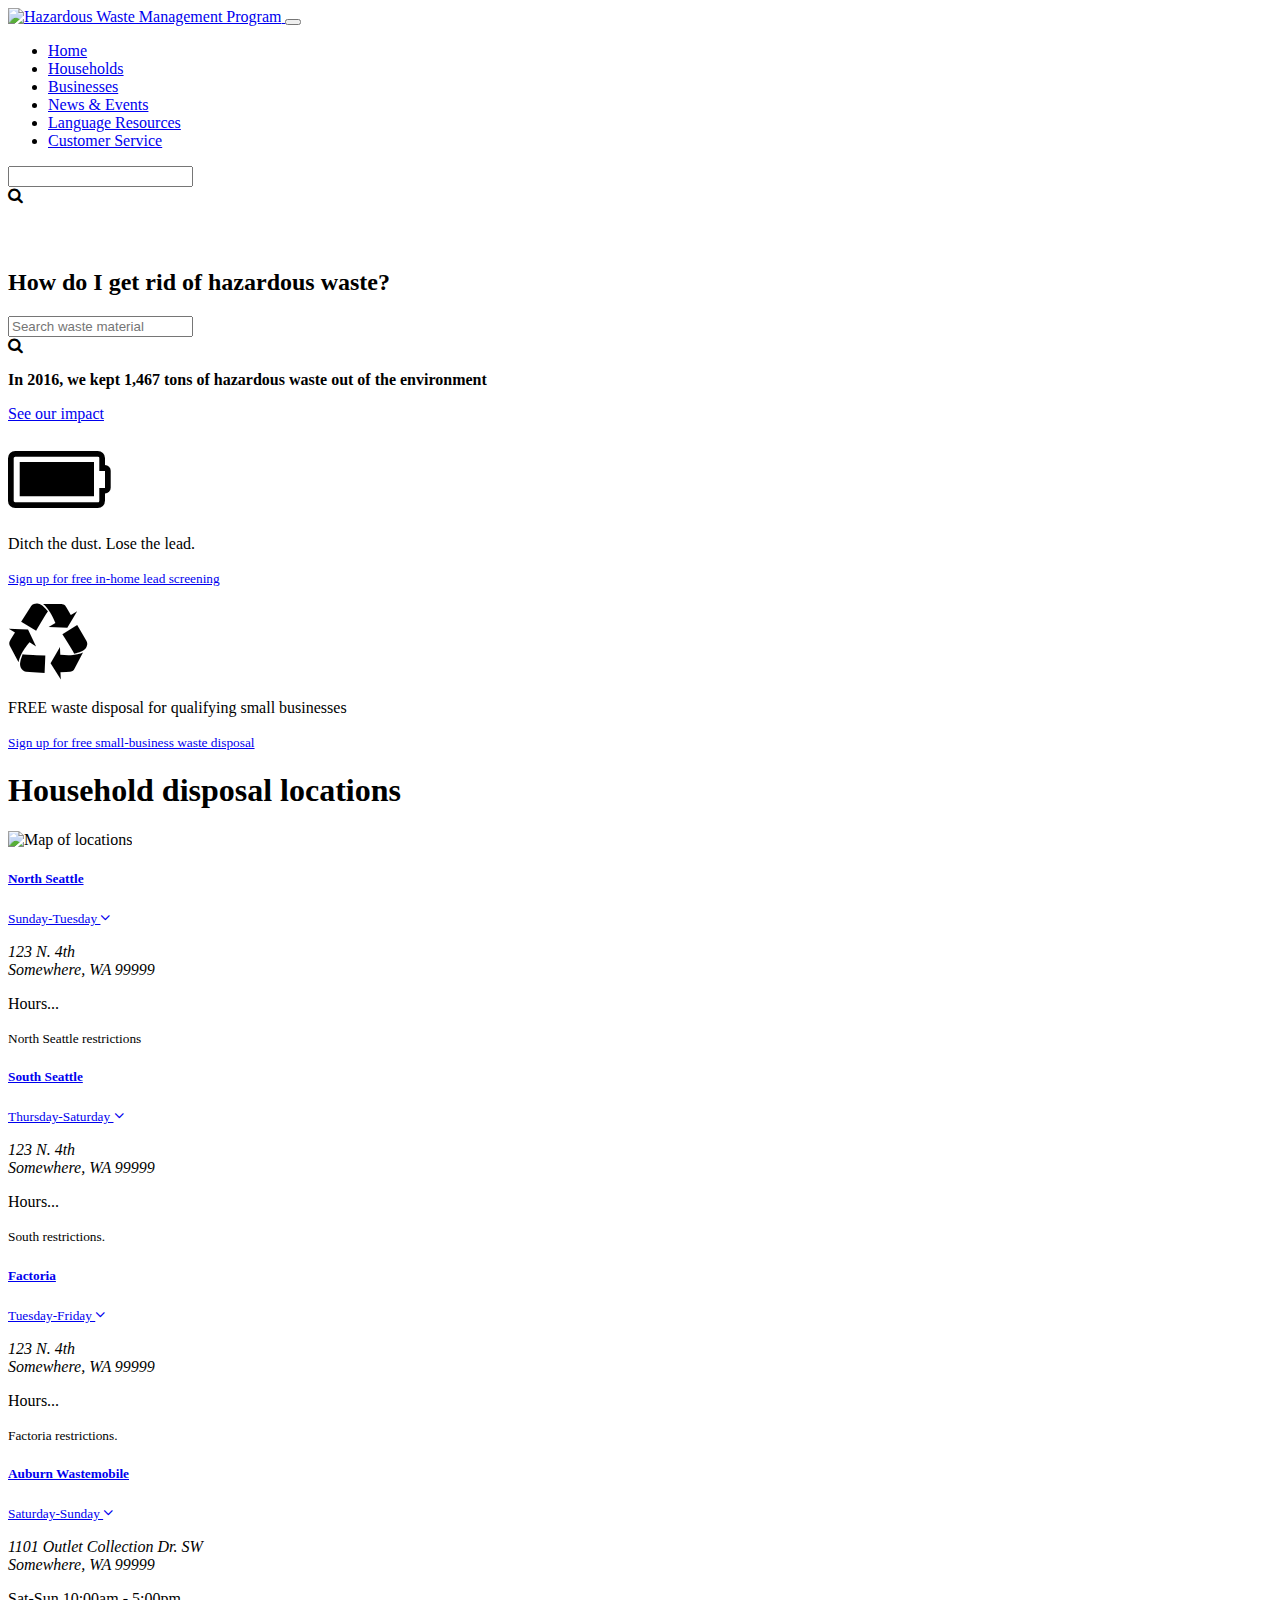
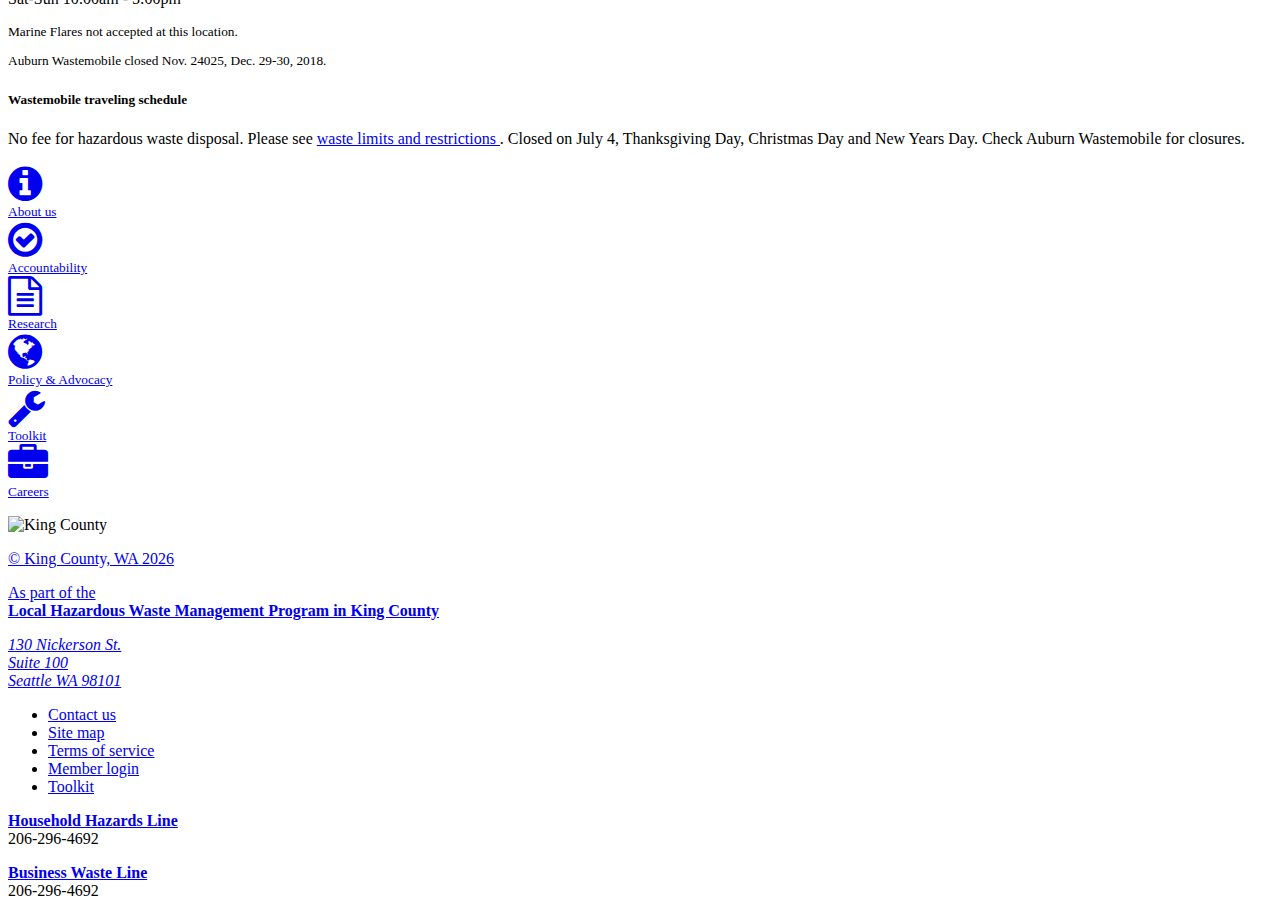
==== index.html @ 111ee0db "Update head section based on SEO plan and SiteCore 9 update notes" ====
<!doctype html>
<html lang="en">
	<head>
<!-- Include on every page -->
	<!-- required = if empty, do not allow to publish --> 
    <meta charset="utf-8">
    <title>[text, required]</title>
    <meta name="Description" content="[text, required]">
    <meta name="page-owner" content="[email, required]">
    <meta name="viewport" content="width=device-width, initial-scale=1, shrink-to-fit=no">
    
    <!-- Preferred web address - auto-populate if not manually indicated-->
    <link rel="canonical" href="[This page's preferred URL - https://domain.gov/path/file.aspx]" />

    <!-- Translation control -->
    <meta name="google" content="notranslate" />
    <!--Display if content is not OK to translate; may apply (optionally) to a whole site or page specific
    setting; also add translate="no"to <body> tag for Bing translate-->

    <!-- Site icon, currently https://www.hazwastehelp.org/favicon.ico -->
    <link rel="shortcut icon" type="image/x-icon" href="/favicon.ico">

    <!-- Open graph tags -->
    <meta property="og:url" content="[Same as canonical URL above]" />
    <meta property="og:type" content="[website|article|business.business|place]" />
    <meta property="og:title" content="[text]" />
    <meta property="og:description" content="[text]" />
    <meta property="og:image" content="[image URL ending in gif, jpg, png - not ashx]" />

<!-- site home page only - verification codes -->
    <!-- Google webmaster tools site verification -->
    <meta name="google-site-verification" content="[text]" />
    <!-- Bing webmaster tools site verification -->
    <meta name="msvalidate.01" content="[text]" />

<!--
	<!-- Font Awesome -->
		<link rel="stylesheet" href="https://maxcdn.bootstrapcdn.com/font-awesome/4.7.0/css/font-awesome.min.css"> 
	<!-- Bootstrap core CSS -->
		<link href="css/bootstrap.min.css" rel="stylesheet"> 
	<!-- Material Design Bootstrap -->
		<link href="css/mdb.min.css" rel="stylesheet"> 
	<!-- Your custom styles (optional) -->
		<link href="css/style.css" rel="stylesheet"> 
	</head>
	<title>
		King County Hazardous Waste Management Program 
	</title>
	</head>
	<body>
		<div id="root">
			<div class="flyout">
				<nav class="navbar navbar-light fixed-top navbar-expand-md scrolling-navbar white" role="navigation">
					<a class="navbar-brand active" aria-current="page" href="/">
						<img src="logo.png" alt="Hazardous Waste Management Program" height="50"> 
					</a>
					<button type="button" class="navbar-toggler">
						<span class="navbar-toggler-icon">
						</span>
					</button>
					<div id="mainNavbarCollapse" class="collapse navbar-collapse">
						<ul class="navbar-nav ml-auto">
							<li class="nav-item">
								<a class="nav-link Ripple-parent active" aria-current="page" href="/">
									Home 
									<div class="Ripple " style="top: 0px; left: 0px; width: 0px; height: 0px;">
									</div>
								</a>
							</li>
							<li class="nav-item">
								<a class="nav-link Ripple-parent" href="/households">
									Households 
									<div class="Ripple " style="top: 0px; left: 0px; width: 0px; height: 0px;">
									</div>
								</a>
							</li>
							<li class="nav-item">
								<a class="nav-link Ripple-parent" href="/businesses">
									Businesses 
									<div class="Ripple " style="top: 0px; left: 0px; width: 0px; height: 0px;">
									</div>
								</a>
							</li>
							<li class="nav-item">
								<a class="nav-link Ripple-parent" href="/news-events">
									News &amp; Events 
									<div class="Ripple " style="top: 0px; left: 0px; width: 0px; height: 0px;">
									</div>
								</a>
							</li>
							<li class="nav-item">
								<a class="nav-link Ripple-parent" href="/language-resources">
									Language Resources 
									<div class="Ripple " style="top: 0px; left: 0px; width: 0px; height: 0px;">
									</div>
								</a>
							</li>
							<li class="nav-item">
								<a class="nav-link Ripple-parent" href="/customer-service">
									Customer Service 
									<div class="Ripple " style="top: 0px; left: 0px; width: 0px; height: 0px;">
									</div>
								</a>
							</li>
						</ul>
<!-- Links -->
<!-- Search form -->
						<form class="form-inline">
							<div class="input-group form-2 pl-0">
								<input class="form-control" type="text" aria-label="Search this site"> 
								<div class="input-group-append">
									<span class="text-light input-group-text" id="search-site">
										<i class="fa fa-search" aria-hidden="true">
										</i>
									</span>
								</div>
						</form>
					</div>
				</nav>
				<main style="margin-top: 4rem;">
					<section>
						<div class="card card-image" style="background-image: url(https://mdbootstrap.com/img/Photos/Others/gradient1.jpg);">
							<div class="text-white text-center py-5 px-4 my-5">
								<div>
									<h2 class="card-title text-uppercase h1-responsive pt-3 mb-5 font-bold">
										<strong>
											How do I get rid of hazardous waste? 
										</strong>
									</h2>
									<div class="row justify-content-md-center text-center">
										<div class="input-group form-2 pl-0 col-9">
											<input class="form-control my-0 py-1" type="text" placeholder="Search waste material" aria-label="Search waste material"> 
											<div class="input-group-append">
												<span class="text-light input-group-text blue darken-3" id="basic-text1">
													<i class="fa fa-search text-light" aria-hidden="true">
													</i>
												</span>
											</div>
										</div>
									</div>
								</div>
							</div>
							<div class="light-green lighten-2 p-3 text-center">
								<p class="lead">
									<strong>
										In 2016, we kept 
										<strong>
											1,467 tons 
										</strong>
										of hazardous waste out of the environment 
									</strong>
								</p>
								<p class="text-uppercase">
									<a href="#">
										See our impact 
									</a>
								</p>
							</div>
						</div>
					</section>
					<div class="container-fluid m-3 p-3">
						<div class="row justify-content-md-center">
							<div class="col-sm-4 text-center p-3">
								<article>
									<i class="fa fa-battery fa-5x pt-3 light-green-text" aria-hidden="true">
									</i>
									<p class="lead">
										Ditch the dust. Lose the lead. 
									</p>
									<p>
										<small>
											<a href="#">
												Sign up for free in-home lead screening 
											</a>
										</small>
									</p>
								</article>
							</div>
							<div class="col-sm-4 text-center p-3">
								<article>
									<i class="fa fa-recycle fa-5x pt-3 green-text" aria-hidden="true">
									</i>
									<p class="lead">
										FREE waste disposal for qualifying small businesses 
									</p>
									<p>
										<small>
											<a href="#">
												Sign up for free small-business waste disposal 
											</a>
										</small>
									</p>
								</article>
							</div>
						</div>
					</div>
					<section class="pt-3 mt-3">
						<div class="pt-3 mt-3">
							<h1 class="text-center m-3 pt-3">
								Household disposal locations 
							</h1>
						</div>
						<div class="container-fluid">
							<div class="row">
								<div class="col text-center">
									<img src="globe.png" alt="Map of locations"> 
								</div>
								<div class="col m-3">
<!--Accordion wrapper-->
									<div class="accordion" id="location-info" role="tablist" aria-multiselectable="true">
<!-- Accordion card -->
										<div class="card">
<!-- Card header -->
											<div class="card-header" role="tab" id="heading-north-seattle">
												<a data-toggle="collapse" href="#north-seattle" aria-controls="north-seattle">
													<div class="d-flex w-100 justify-content-between">
														<h5 class="mb-2 h5">
															North Seattle 
														</h5>
														<div>
															<small class="text-muted pr-2">
																Sunday-Tuesday 
															</small>
															<i class="fa fa-angle-down rotate-icon">
															</i>
														</div>
													</div>
												</a>
											</div>
											<div class="collapse text-left" id="north-seattle" role="tabpanel" aria-labelledby="heading-north-seattle" data-parent="#location-info">
<!-- Card body -->
												<div class="card-body">
													<p class="mb-2">
														<address>
															123 N. 4th<br> Somewhere, WA 99999 
														</address>
													</p>
													<p>
														Hours... 
													</p>
													<small>
														North Seattle restrictions 
													</small>
												</div>
											</div>
										</div>
<!-- Accordion card -->
										<div class="card">
<!-- Card header -->
											<div class="card-header" role="tab" id="heading-south-seattle">
												<a data-toggle="collapse" href="#south-seattle" aria-controls="south-seattle">
													<div class="d-flex w-100 justify-content-between">
														<h5 class="mb-2 h5">
															South Seattle 
														</h5>
														<div>
															<small class="text-muted pr-2">
																Thursday-Saturday 
															</small>
															<i class="fa fa-angle-down rotate-icon">
															</i>
														</div>
													</div>
												</a>
											</div>
											<div class="collapse text-left" id="south-seattle" role="tabpanel" aria-labelledby="heading-south-seattle" data-parent="#location-info">
<!-- Card body -->
												<div class="card-body">
													<p class="mb-2">
														<address>
															123 N. 4th<br> Somewhere, WA 99999 
														</address>
													</p>
													<p>
														Hours... 
													</p>
													<small class="text-muted">
														South restrictions. 
													</small>
												</div>
											</div>
										</div>
<!-- Accordion card -->
										<div class="card">
<!-- Card header -->
											<div class="card-header" role="tab" id="heading-factoria">
												<a data-toggle="collapse" href="#factoria" aria-controls="factoria">
													<div class="d-flex w-100 justify-content-between">
														<h5 class="mb-2 h5">
															Factoria 
														</h5>
														<div>
															<small class="text-muted pr-2">
																Tuesday-Friday 
															</small>
															<i class="fa fa-angle-down rotate-icon">
															</i>
														</div>
													</div>
												</a>
											</div>
											<div class="collapse text-left" id="factoria" role="tabpanel" aria-labelledby="heading-factoria" data-parent="#location-info">
<!-- Card body -->
												<div class="card-body">
													<p class="mb-2">
														<address>
															123 N. 4th<br> Somewhere, WA 99999 
														</address>
													</p>
													<p>
														Hours... 
													</p>
													<small class="text-muted">
														Factoria restrictions. 
													</small>
												</div>
											</div>
										</div>
<!-- Accordion card -->
										<div class="card">
<!-- Card header -->
											<div class="card-header" role="tab" id="heading-wastemobile-auburn">
												<a data-toggle="collapse" href="#wastemobile-auburn" aria-controls="wastemobile-auburn">
													<div class="d-flex w-100 justify-content-between">
														<h5 class="mb-2 h5">
															Auburn Wastemobile 
														</h5>
														<div>
															<small class="text-muted pr-2">
																Saturday-Sunday 
															</small>
															<i class="fa fa-angle-down rotate-icon">
															</i>
														</div>
													</div>
												</a>
											</div>
											<div class="collapse text-left" id="wastemobile-auburn" role="tabpanel" aria-labelledby="heading-factoria" data-parent="#location-info">
<!-- Card body -->
												<div class="card-body">
													<p class="mb-2">
														<address>
															1101 Outlet Collection Dr. SW<br> Somewhere, WA 99999 
														</address>
													</p>
													<p>
														Sat-Sun 10:00am - 5:00pm 
													</p>
													<small class="text-muted">
														<p>
															Marine Flares not accepted at this location. 
														</p>
														<p>
															Auburn Wastemobile closed Nov. 24025, Dec. 29-30, 2018. 
														</p>
													</small>
												</div>
											</div>
										</div>
<!-- Accordion card -->
									</div>
<!--/.Accordion wrapper-->
									<aside class="p-3 m-3">
										<h5>
											Wastemobile traveling schedule 
										</h5>
										<p class="text-muted">
											No fee for hazardous waste disposal. Please see 
											<a href="#">
												waste limits and restrictions 
											</a>
											. Closed on July 4, Thanksgiving Day, Christmas Day and New Years Day. Check Auburn Wastemobile for closures. 
										</p>
									</aside>
					</section>
				</main>
				<footer class="page-footer mt-4 black">
					<div class="container-fluid cyan lighten-4 ">
						<small>
							<div class="row justify-content-md-center text-center">
								<div class="col-lg-1 col-md-2 col-sm-2 col-6 p-3 text-center">
									<a href="#" class="text-dark">
										<i class="fa fa-3x fa-info-circle" aria-hidden="true">
										</i>
										<br> About us 
									</a>
								</div>
								<div class="col-lg-1 col-md-2 col-sm-2 col-6 p-3 text-center">
									<a href="#" class="text-dark">
										<i class="fa fa-3x fa-check-circle-o" aria-hidden="true">
										</i>
										<br> Accountability 
									</a>
								</div>
								<div class="col-lg-1 col-md-2 col-sm-2 col-6 p-3 text-center">
									<a href="#" class="text-dark">
										<i class="fa fa-3x fa-file-text-o" aria-hidden="true">
										</i>
										<br> Research 
									</a>
								</div>
								<div class="col-lg-1 col-md-2 col-sm-2 col-6 p-3 text-center">
									<a href="#" class="text-dark">
										<i class="fa fa-3x fa-globe" aria-hidden="true">
										</i>
										<br> Policy & Advocacy 
									</a>
								</div>
								<div class="col-lg-1 col-md-2 col-sm-2 col-6 p-3 text-center">
									<a href="#" class="text-dark">
										<i class="fa fa-3x fa-wrench" aria-hidden="true">
										</i>
										<br> Toolkit 
									</a>
								</div>
								<div class="col-lg-1 col-md-2 col-sm-2 col-6 p-3 text-center">
									<a href="#" class="text-dark">
										<i class="fa fa-3x fa-briefcase" aria-hidden="true">
										</i>
										<br> Careers 
									</a>
								</div>
							</div>
						</small>
					</div>
					<div class="container-fluid">
						<div class="row m-3 text-white">
							<div class="col-sm">
								<p>
									<img src="king-county.gif" class="img-fluid" alt="King County"> 
								</p>
								<p class="footer-copyright ml-3 pt-3">
									<script type="text/javascript">
										document.write('\<a href="https://www.kingcounty.gov/about/website/termsofuse"> &copy; King County, WA ' + new Date().getFullYear()); + '\</a>'
									</script>
								</p>
							</div>
							<div class="col-sm">
								<p>
									As part of the<br> 
									<strong>
										Local Hazardous Waste Management Program in King County 
									</strong>
								</p>
								<p>
									<address>
										130 Nickerson St.<br> Suite 100<br> Seattle WA 98101 
									</address>
								</p>
							</div>
							<div class="col-sm">
								<ul class="list-unstyled">
									<li>
										<a href="#" class="text-light">
											Contact us 
										</a>
									</li>
									<li>
										<a href="#" class="text-light">
											Site map 
										</a>
									</li>
									<li>
										<a href="#" class="text-light">
											Terms of service 
										</a>
									</li>
									<li>
										<a href="#" class="text-light">
											Member login 
										</a>
									</li>
									<li>
										<a href="#" class="text-light">
											Toolkit 
										</a>
									</li>
								</ul>
							</div>
							<div class="col-sm">
								<p>
									<strong>
										<a href="#" class="text-light">
											Household Hazards Line 
										</a>
									</strong>
									<br> 206-296-4692 
								</p>
								<p>
									<strong>
										<a href="#" class="text-light">
											Business Waste Line 
										</a>
									</strong>
									<br> 206-296-4692 
								</p>
							</div>
						</div>
					</div>
				</footer>
			</div>
		</div>
<!-- SCRIPTS -->
<!-- JQuery -->
		<script type="text/javascript" src="js/jquery-3.3.1.min.js">
		</script>
<!-- Bootstrap tooltips -->
		<script type="text/javascript" src="js/popper.min.js">
		</script>
<!-- Bootstrap core JavaScript -->
		<script type="text/javascript" src="js/bootstrap.min.js">
		</script>
<!-- MDB core JavaScript -->
		<script type="text/javascript" src="js/mdb.min.js">
		</script>
	</body>
</html>
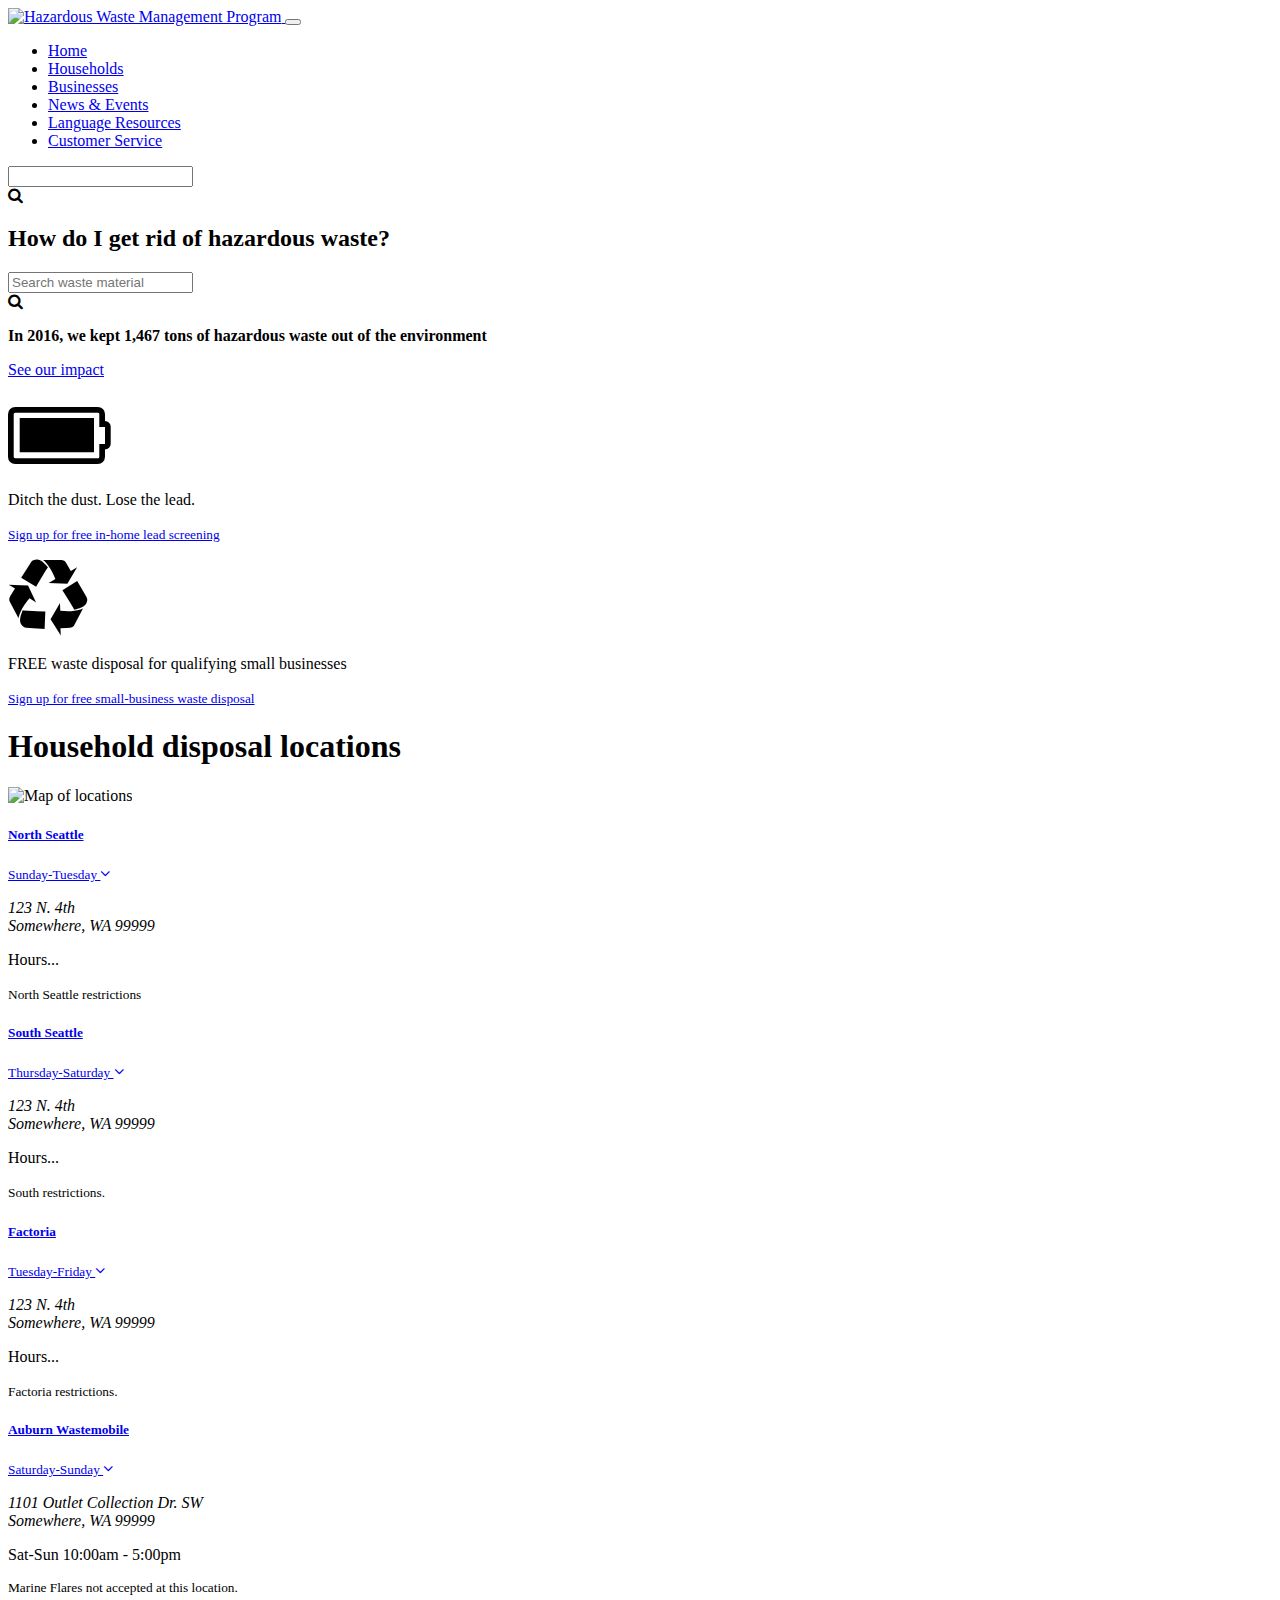
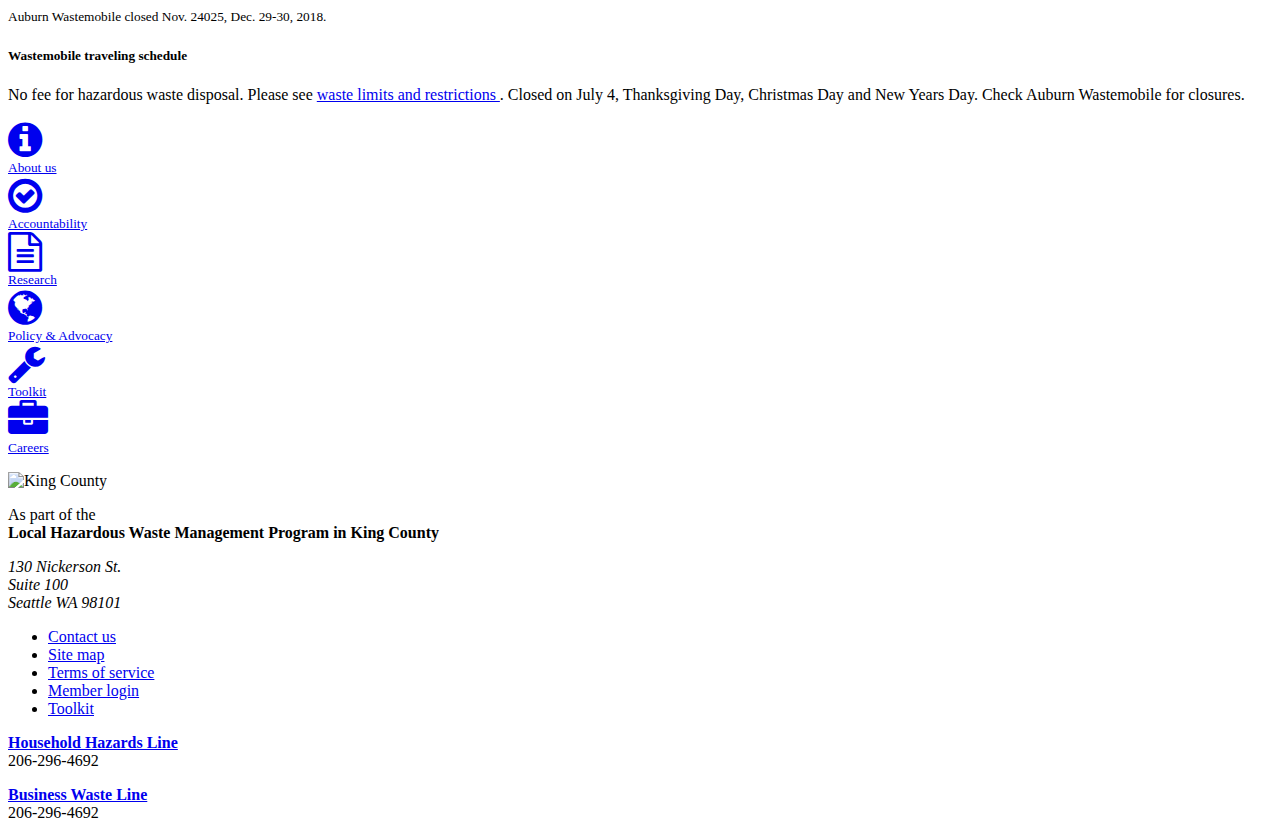
==== commit 01c0503e: "Update index.html" ====
--- a/index.html
+++ b/index.html
@@ -1,123 +1,19 @@
 <!doctype html>
 <html lang="en">
 	<head>
-<!-- Include on every page -->
-	<!-- required = if empty, do not allow to publish --> 
-    <meta charset="utf-8">
-    <title>[text, required]</title>
-    <meta name="Description" content="[text, required]">
-    <meta name="page-owner" content="[email, required]">
-    <meta name="viewport" content="width=device-width, initial-scale=1, shrink-to-fit=no">
-    
-    <!-- Preferred web address - auto-populate if not manually indicated-->
-    <link rel="canonical" href="[This page's preferred URL - https://domain.gov/path/file.aspx]" />
-
-    <!-- Translation control -->
-    <meta name="google" content="notranslate" />
-    <!--Display if content is not OK to translate; may apply (optionally) to a whole site or page specific
-    setting; also add translate="no"to <body> tag for Bing translate-->
-
-    <!-- Site icon, currently https://www.hazwastehelp.org/favicon.ico -->
-    <link rel="shortcut icon" type="image/x-icon" href="/favicon.ico">
-
-    <!-- Open graph tags -->
-    <meta property="og:url" content="[Same as canonical URL above]" />
-    <meta property="og:type" content="[website|article|business.business|place]" />
-    <meta property="og:title" content="[text]" />
-    <meta property="og:description" content="[text]" />
-    <meta property="og:image" content="[image URL ending in gif, jpg, png - not ashx]" />
-
-<!-- site home page only - verification codes -->
-    <!-- Google webmaster tools site verification -->
-    <meta name="google-site-verification" content="[text]" />
-    <!-- Bing webmaster tools site verification -->
-    <meta name="msvalidate.01" content="[text]" />
-
-<!--
-	<!-- Font Awesome -->
-		<link rel="stylesheet" href="https://maxcdn.bootstrapcdn.com/font-awesome/4.7.0/css/font-awesome.min.css"> 
-	<!-- Bootstrap core CSS -->
-		<link href="css/bootstrap.min.css" rel="stylesheet"> 
-	<!-- Material Design Bootstrap -->
-		<link href="css/mdb.min.css" rel="stylesheet"> 
-	<!-- Your custom styles (optional) -->
-		<link href="css/style.css" rel="stylesheet"> 
-	</head>
+		<div w3-include-html="head-contents.html">
+		</div>
+	
 	<title>
-		King County Hazardous Waste Management Program 
+		King County Hazardous Waste Management Program
 	</title>
 	</head>
 	<body>
 		<div id="root">
-			<div class="flyout">
-				<nav class="navbar navbar-light fixed-top navbar-expand-md scrolling-navbar white" role="navigation">
-					<a class="navbar-brand active" aria-current="page" href="/">
-						<img src="logo.png" alt="Hazardous Waste Management Program" height="50"> 
-					</a>
-					<button type="button" class="navbar-toggler">
-						<span class="navbar-toggler-icon">
-						</span>
-					</button>
-					<div id="mainNavbarCollapse" class="collapse navbar-collapse">
-						<ul class="navbar-nav ml-auto">
-							<li class="nav-item">
-								<a class="nav-link Ripple-parent active" aria-current="page" href="/">
-									Home 
-									<div class="Ripple " style="top: 0px; left: 0px; width: 0px; height: 0px;">
-									</div>
-								</a>
-							</li>
-							<li class="nav-item">
-								<a class="nav-link Ripple-parent" href="/households">
-									Households 
-									<div class="Ripple " style="top: 0px; left: 0px; width: 0px; height: 0px;">
-									</div>
-								</a>
-							</li>
-							<li class="nav-item">
-								<a class="nav-link Ripple-parent" href="/businesses">
-									Businesses 
-									<div class="Ripple " style="top: 0px; left: 0px; width: 0px; height: 0px;">
-									</div>
-								</a>
-							</li>
-							<li class="nav-item">
-								<a class="nav-link Ripple-parent" href="/news-events">
-									News &amp; Events 
-									<div class="Ripple " style="top: 0px; left: 0px; width: 0px; height: 0px;">
-									</div>
-								</a>
-							</li>
-							<li class="nav-item">
-								<a class="nav-link Ripple-parent" href="/language-resources">
-									Language Resources 
-									<div class="Ripple " style="top: 0px; left: 0px; width: 0px; height: 0px;">
-									</div>
-								</a>
-							</li>
-							<li class="nav-item">
-								<a class="nav-link Ripple-parent" href="/customer-service">
-									Customer Service 
-									<div class="Ripple " style="top: 0px; left: 0px; width: 0px; height: 0px;">
-									</div>
-								</a>
-							</li>
-						</ul>
-<!-- Links -->
-<!-- Search form -->
-						<form class="form-inline">
-							<div class="input-group form-2 pl-0">
-								<input class="form-control" type="text" aria-label="Search this site"> 
-								<div class="input-group-append">
-									<span class="text-light input-group-text" id="search-site">
-										<i class="fa fa-search" aria-hidden="true">
-										</i>
-									</span>
-								</div>
-						</form>
-					</div>
-				</nav>
-				<main style="margin-top: 4rem;">
+		<div w3-include-html="header.html">
+		</div>
+			
+				<main id="content">
 					<section>
 						<div class="card card-image" style="background-image: url(https://mdbootstrap.com/img/Photos/Others/gradient1.jpg);">
 							<div class="text-white text-center py-5 px-4 my-5">
@@ -374,144 +270,19 @@
 									</aside>
 					</section>
 				</main>
-				<footer class="page-footer mt-4 black">
-					<div class="container-fluid cyan lighten-4 ">
-						<small>
-							<div class="row justify-content-md-center text-center">
-								<div class="col-lg-1 col-md-2 col-sm-2 col-6 p-3 text-center">
-									<a href="#" class="text-dark">
-										<i class="fa fa-3x fa-info-circle" aria-hidden="true">
-										</i>
-										<br> About us 
-									</a>
-								</div>
-								<div class="col-lg-1 col-md-2 col-sm-2 col-6 p-3 text-center">
-									<a href="#" class="text-dark">
-										<i class="fa fa-3x fa-check-circle-o" aria-hidden="true">
-										</i>
-										<br> Accountability 
-									</a>
-								</div>
-								<div class="col-lg-1 col-md-2 col-sm-2 col-6 p-3 text-center">
-									<a href="#" class="text-dark">
-										<i class="fa fa-3x fa-file-text-o" aria-hidden="true">
-										</i>
-										<br> Research 
-									</a>
-								</div>
-								<div class="col-lg-1 col-md-2 col-sm-2 col-6 p-3 text-center">
-									<a href="#" class="text-dark">
-										<i class="fa fa-3x fa-globe" aria-hidden="true">
-										</i>
-										<br> Policy & Advocacy 
-									</a>
-								</div>
-								<div class="col-lg-1 col-md-2 col-sm-2 col-6 p-3 text-center">
-									<a href="#" class="text-dark">
-										<i class="fa fa-3x fa-wrench" aria-hidden="true">
-										</i>
-										<br> Toolkit 
-									</a>
-								</div>
-								<div class="col-lg-1 col-md-2 col-sm-2 col-6 p-3 text-center">
-									<a href="#" class="text-dark">
-										<i class="fa fa-3x fa-briefcase" aria-hidden="true">
-										</i>
-										<br> Careers 
-									</a>
-								</div>
-							</div>
-						</small>
-					</div>
-					<div class="container-fluid">
-						<div class="row m-3 text-white">
-							<div class="col-sm">
-								<p>
-									<img src="king-county.gif" class="img-fluid" alt="King County"> 
-								</p>
-								<p class="footer-copyright ml-3 pt-3">
-									<script type="text/javascript">
-										document.write('\<a href="https://www.kingcounty.gov/about/website/termsofuse"> &copy; King County, WA ' + new Date().getFullYear()); + '\</a>'
-									</script>
-								</p>
-							</div>
-							<div class="col-sm">
-								<p>
-									As part of the<br> 
-									<strong>
-										Local Hazardous Waste Management Program in King County 
-									</strong>
-								</p>
-								<p>
-									<address>
-										130 Nickerson St.<br> Suite 100<br> Seattle WA 98101 
-									</address>
-								</p>
-							</div>
-							<div class="col-sm">
-								<ul class="list-unstyled">
-									<li>
-										<a href="#" class="text-light">
-											Contact us 
-										</a>
-									</li>
-									<li>
-										<a href="#" class="text-light">
-											Site map 
-										</a>
-									</li>
-									<li>
-										<a href="#" class="text-light">
-											Terms of service 
-										</a>
-									</li>
-									<li>
-										<a href="#" class="text-light">
-											Member login 
-										</a>
-									</li>
-									<li>
-										<a href="#" class="text-light">
-											Toolkit 
-										</a>
-									</li>
-								</ul>
-							</div>
-							<div class="col-sm">
-								<p>
-									<strong>
-										<a href="#" class="text-light">
-											Household Hazards Line 
-										</a>
-									</strong>
-									<br> 206-296-4692 
-								</p>
-								<p>
-									<strong>
-										<a href="#" class="text-light">
-											Business Waste Line 
-										</a>
-									</strong>
-									<br> 206-296-4692 
-								</p>
-							</div>
-						</div>
-					</div>
-				</footer>
-			</div>
+<!-- end root div -->
+		</div>
+		<div w3-include-html="footer.html">
 		</div>
 <!-- SCRIPTS -->
-<!-- JQuery -->
-		<script type="text/javascript" src="js/jquery-3.3.1.min.js">
+<!-- Enable includes -->
+		<script type="text/javascript" src="js/include-html.js">
 		</script>
-<!-- Bootstrap tooltips -->
-		<script type="text/javascript" src="js/popper.min.js">
+		<script>
+			includeHTML();
 		</script>
-<!-- Bootstrap core JavaScript -->
-		<script type="text/javascript" src="js/bootstrap.min.js">
-		</script>
-<!-- MDB core JavaScript -->
-		<script type="text/javascript" src="js/mdb.min.js">
-		</script>
+		<div w3-include-html="scripts.html">
+		</div>
 	</body>
 </html>
+
